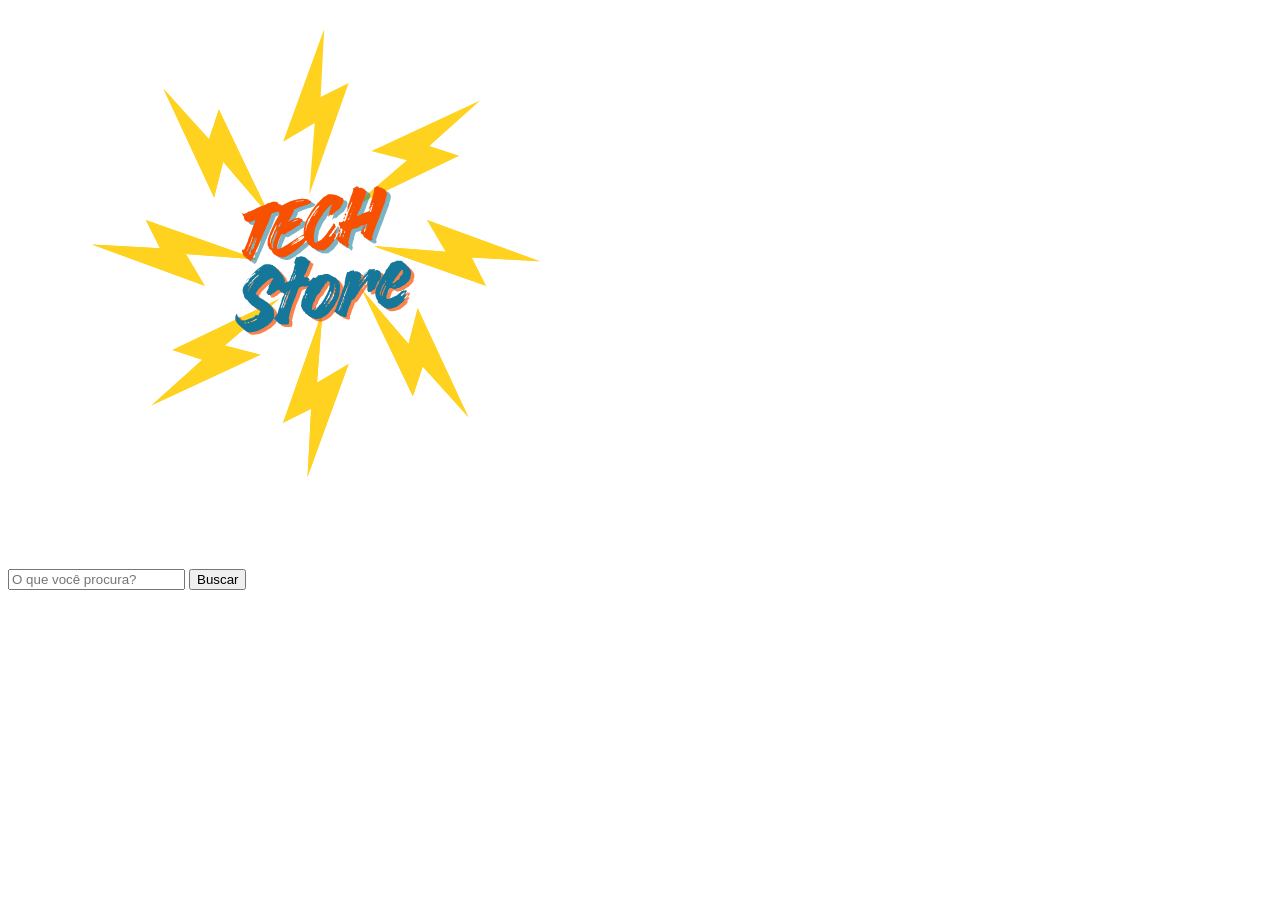
==== pages/index.html @ f7262c96 "alterações" ====
<!DOCTYPE html>
<html lang="pt-br">

<head>
    <meta charset="UTF-8">
    <meta name="viewport" content="width=device-width, initial-scale=1.0">
    <meta name="description" content="Página home da Tech Store. Para ver produtos e ofertas exclusivas.">
    <link rel="preconnect" href="https://fonts.googleapis.com">
    <link rel="preconnect" href="https://fonts.gstatic.com" crossorigin>
    <link href="https://fonts.googleapis.com/css2?family=Poppins:wght@200;300;400;500;600;700&display=swap"
        rel="stylesheet">
    <link rel="stylesheet" href="./index.css" />
    <title>Tech Store</title>
</head>

<body>
    <header>
        <nav>
            <figure>
                <img src="..//assets/logo.png" alt="Logotipo da TechStore" />
            </figure>

            <form role="search" action="/buscar" method="get" aria-label="Pesquisar no site">
                <input id="q" name="q" type="search" placeholder="O que você procura?" required />
                <button type="submit">Buscar</button>
              </form>
        </nav>
    </header>

</body>

</html>
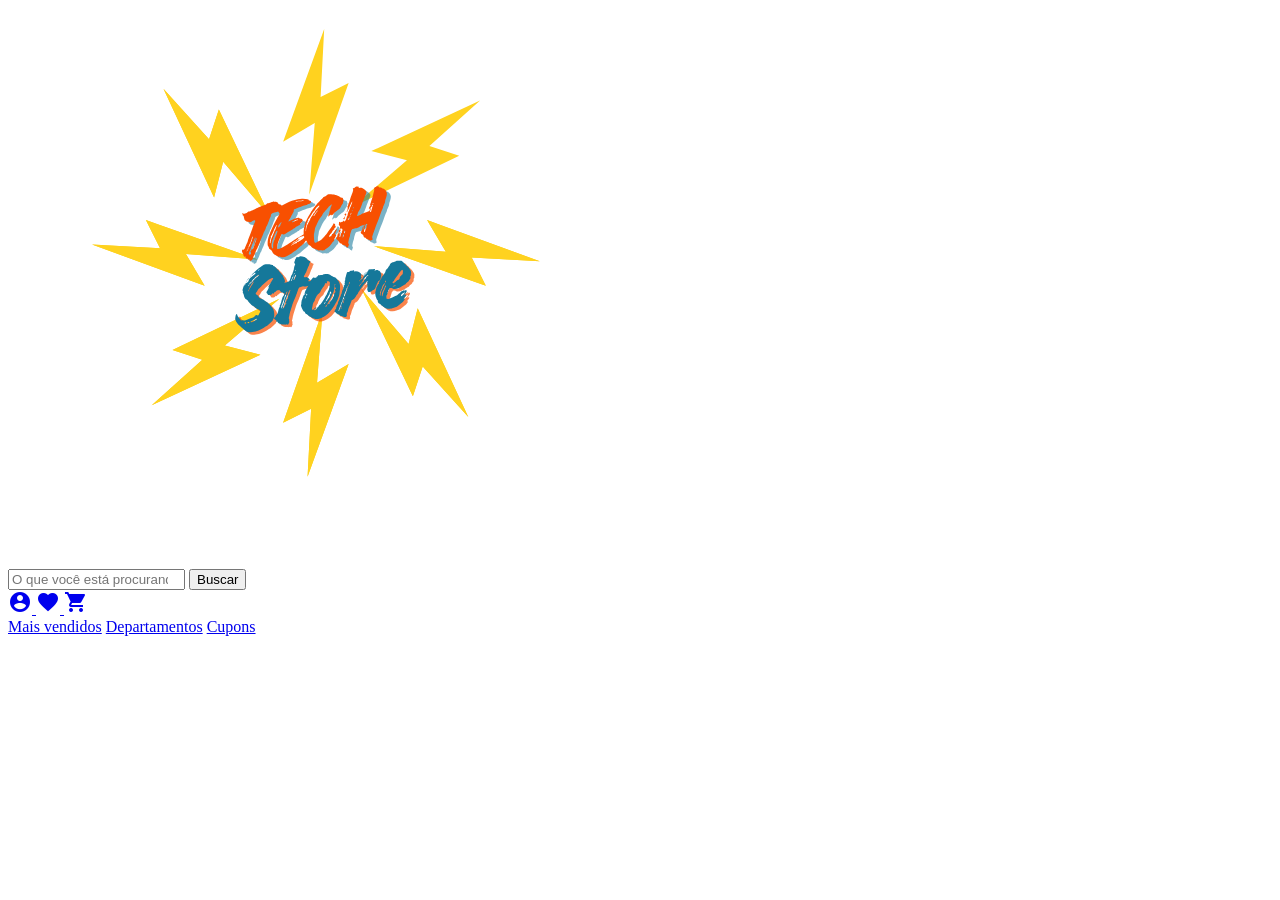
==== commit a27cb897: "home" ====
--- a/pages/index.html
+++ b/pages/index.html
@@ -9,24 +9,49 @@
     <link rel="preconnect" href="https://fonts.gstatic.com" crossorigin>
     <link href="https://fonts.googleapis.com/css2?family=Poppins:wght@200;300;400;500;600;700&display=swap"
         rel="stylesheet">
+    <link href="https://fonts.googleapis.com/icon?family=Material+Icons" rel="stylesheet" />
     <link rel="stylesheet" href="./index.css" />
     <title>Tech Store</title>
 </head>
 
 <body>
     <header>
-        <nav>
+        <section class="header-container">
             <figure>
                 <img src="..//assets/logo.png" alt="Logotipo da TechStore" />
             </figure>
 
             <form role="search" action="/buscar" method="get" aria-label="Pesquisar no site">
-                <input id="q" name="q" type="search" placeholder="O que você procura?" required />
+                <input id="q" name="q" type="search" placeholder="O que você está procurando hoje? Digite aqui..."
+                    required />
                 <button type="submit">Buscar</button>
-              </form>
-        </nav>
+            </form>
+
+            <div class="icons">
+                <a href="login.html">
+                    <span class="material-icons">account_circle</span>
+                </a>
+                <a href="*">
+                    <span class="material-icons">favorite</span>
+                </a>
+                <a href="*">
+                    <span class="material-icons">shopping_cart</span>
+                </a>
+            </div>
+        </section>
     </header>
 
+    <nav>
+        <section class="nav-container">
+            <a href="*">Mais vendidos</a>
+            <a href="*">Departamentos</a>
+            <a href="*">Cupons</a>
+        </section>
+    </nav>
+
+    <main>
+        
+    </main>
 </body>
 
 </html>
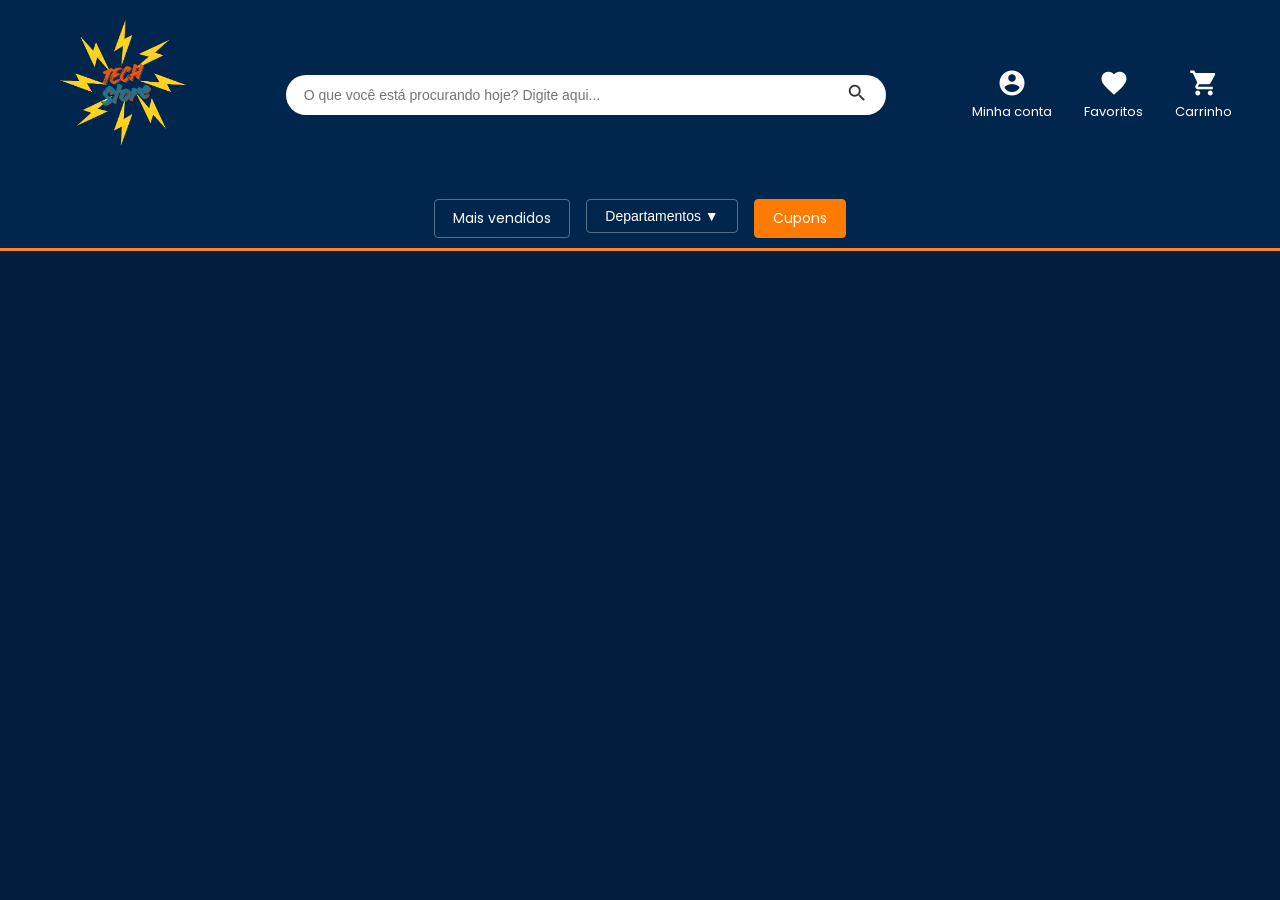
==== commit a4a974dd: "cima feito" ====
--- a/pages/index.html
+++ b/pages/index.html
@@ -4,7 +4,6 @@
 <head>
     <meta charset="UTF-8">
     <meta name="viewport" content="width=device-width, initial-scale=1.0">
-    <meta name="description" content="Página home da Tech Store. Para ver produtos e ofertas exclusivas.">
     <link rel="preconnect" href="https://fonts.googleapis.com">
     <link rel="preconnect" href="https://fonts.gstatic.com" crossorigin>
     <link href="https://fonts.googleapis.com/css2?family=Poppins:wght@200;300;400;500;600;700&display=swap"
@@ -18,40 +17,55 @@
     <header>
         <section class="header-container">
             <figure>
-                <img src="..//assets/logo.png" alt="Logotipo da TechStore" />
+                <img src="../assets/logo.png" alt="Logotipo da TechStore" />
             </figure>
 
-            <form role="search" action="/buscar" method="get" aria-label="Pesquisar no site">
-                <input id="q" name="q" type="search" placeholder="O que você está procurando hoje? Digite aqui..."
-                    required />
-                <button type="submit">Buscar</button>
+            <form class="search-box">
+                <input type="search" placeholder="O que você está procurando hoje? Digite aqui..." required>
+                <button type="submit">
+                    <span class="material-icons">search</span>
+                </button>
             </form>
 
             <div class="icons">
-                <a href="login.html">
+                <div class="icon-item">
                     <span class="material-icons">account_circle</span>
-                </a>
-                <a href="*">
+                    <p>Minha conta</p>
+                </div>
+
+                <div class="icon-item">
                     <span class="material-icons">favorite</span>
-                </a>
-                <a href="*">
+                    <p>Favoritos</p>
+                </div>
+
+                <div class="icon-item">
                     <span class="material-icons">shopping_cart</span>
-                </a>
+                    <p>Carrinho</p>
+                </div>
             </div>
         </section>
+
+        <nav>
+            <section class="nav-container">
+                <a href="#" class="nav-item">Mais vendidos</a>
+        
+                <div class="dropdown">
+                    <button class="nav-item dropdown-btn">Departamentos ▼</button>
+        
+                    <ul class="dropdown-menu">
+                        <li><a href="#">Computadores</a></li>
+                        <li><a href="#">Celulares</a></li>
+                        <li><a href="#">Acessórios</a></li>
+                        <li><a href="#">Periféricos</a></li>
+                    </ul>
+                </div>
+        
+                <a href="#" class="nav-item orange">Cupons</a>
+            </section>
+        </nav>
+        
     </header>
 
-    <nav>
-        <section class="nav-container">
-            <a href="*">Mais vendidos</a>
-            <a href="*">Departamentos</a>
-            <a href="*">Cupons</a>
-        </section>
-    </nav>
-
-    <main>
-        
-    </main>
 </body>
 
 </html>
--- a/pages/index.css
+++ b/pages/index.css
@@ -0,0 +1,174 @@
+* {
+    margin: 0;
+    padding: 0;
+    box-sizing: border-box;
+}
+
+
+body {
+    background: #001F3F;
+    font-family: "Poppins", sans-serif;
+}
+
+
+header {
+    background: #00264d; 
+    border-bottom: 3px solid #FF851B; 
+}
+
+
+.header-container {
+    display: flex;
+    justify-content: space-between;
+    align-items: center;
+    padding: 1rem 3rem;
+}
+
+
+.header-container img {
+    height: 150px;
+    width: auto;
+}
+
+
+.search-box {
+    display: flex;
+    flex: 1;
+    max-width: 600px;
+    margin: 0 3rem;
+}
+
+
+.search-box input {
+    flex: 1;
+    padding: 12px 18px;
+    border: none;
+    border-radius: 50px 0 0 50px;
+    outline: none;
+    font-size: 14px;
+}
+
+
+.search-box button {
+    background: white;
+    border: none;
+    padding: 0 18px;
+    border-radius: 0 50px 50px 0;
+    cursor: pointer;
+}
+
+
+.search-box button .material-icons {
+    font-size: 22px;
+    color: #333;
+}
+
+
+.icons {
+    display: flex;
+    gap: 2rem;
+}
+
+
+.icon-item {
+    display: flex;
+    flex-direction: column;
+    align-items: center;
+    color: white;
+    font-size: 13px;
+}
+
+
+.icon-item .material-icons {
+    font-size: 30px;
+    margin-bottom: 4px;
+}
+
+
+.nav-container {
+    display: flex;
+    justify-content: center;
+    gap: 1rem;
+    padding: 10px 3rem;
+    background: #00264d;
+}
+
+
+.nav-item {
+    padding: 8px 18px;
+    border: 1px solid #ffffff55;
+    border-radius: 4px;
+    color: white;
+    text-decoration: none;
+    font-size: 14px;
+}
+
+
+.nav-item:hover {
+    background: #ffffff22;
+}
+
+
+.nav-item.orange {
+    background: #ff7b00;
+    border-color: #ff7b00;
+}
+
+
+.dropdown {
+    position: relative;
+}
+
+
+.dropdown-btn {
+    padding: 8px 18px;
+    border: 1px solid #ffffff55;
+    background: transparent;
+    color: white;
+    font-size: 14px;
+    border-radius: 4px;
+    cursor: pointer;
+}
+
+
+.dropdown:hover .dropdown-btn {
+    background: #ffffff22;
+}
+
+
+.dropdown-menu {
+    position: absolute;
+    top: 110%;
+    left: 0;
+    background: #002D5E;
+    list-style: none;
+    padding: 0;
+    width: 180px;
+    border-radius: 4px;
+    border: 1px solid #ffffff33;
+    opacity: 0;
+    pointer-events: none;
+    transform: translateY(5px);
+    transition: 0.25s ease;
+}
+
+
+.dropdown:hover .dropdown-menu {
+    opacity: 1;
+    pointer-events: auto;
+    transform: translateY(0);
+}
+
+
+.dropdown-menu li a {
+    display: block;
+    padding: 12px;
+    text-decoration: none;
+    color: white;
+    font-size: 14px;
+}
+
+
+.dropdown-menu li a:hover {
+    background: #ffffff22;
+}
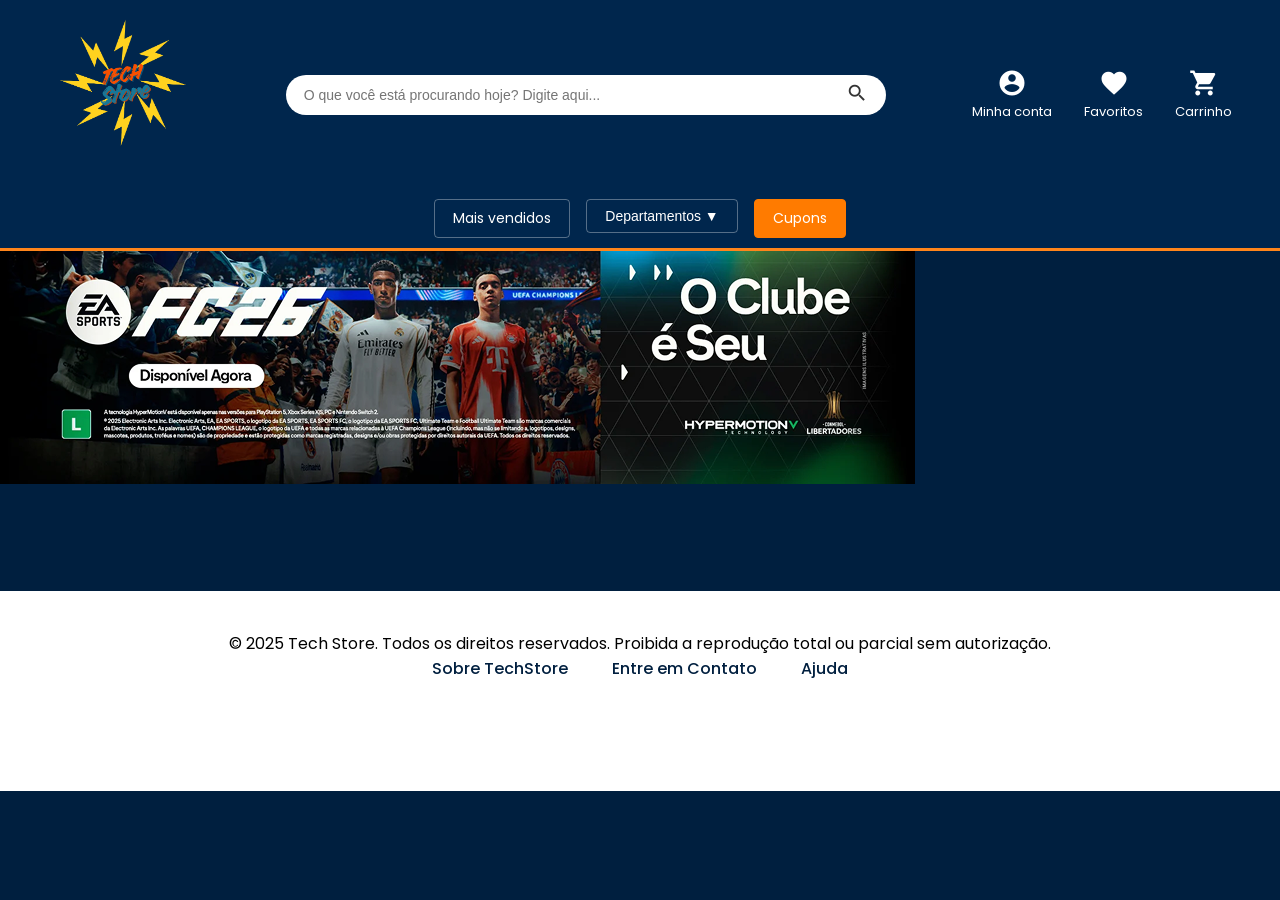
==== commit dbce2ef5: "03/12" ====
--- a/pages/index.html
+++ b/pages/index.html
@@ -63,8 +63,24 @@
                 <a href="#" class="nav-item orange">Cupons</a>
             </section>
         </nav>
-        
     </header>
+
+    <main class="conteudo-container">
+        <section class="carrossel">
+            <figure>
+                <img src="../assets/fifa 1.png" alt="banner do fifa 26">
+            </figure>
+        </section>
+    </main>
+
+    <footer>
+        <section class="footer-container">
+            <p>© 2025 Tech Store. Todos os direitos reservados. Proibida a reprodução total ou parcial sem autorização.</p>
+            <a href="sobre.html">Sobre TechStore</a>
+            <a href="contato.html">Entre em Contato</a>
+            <a href="ajuda.html">Ajuda</a>
+        </section>
+    </footer>
 
 </body>
 
--- a/pages/index.css
+++ b/pages/index.css
@@ -172,3 +172,23 @@
 .dropdown-menu li a:hover {
     background: #ffffff22;
 }
+
+
+footer {
+    background-color: #FFFFFF;
+    height: 200px;
+    width: 100%;
+    margin-top: 100px;
+    padding: 40px 0px;
+    text-align: center;
+}
+
+
+footer a {
+    color: #001F3F;
+    text-decoration: none;
+    font-weight: 500;
+    margin: 10 12px;
+    padding: 20px;
+    transition: color 0.3s;
+}
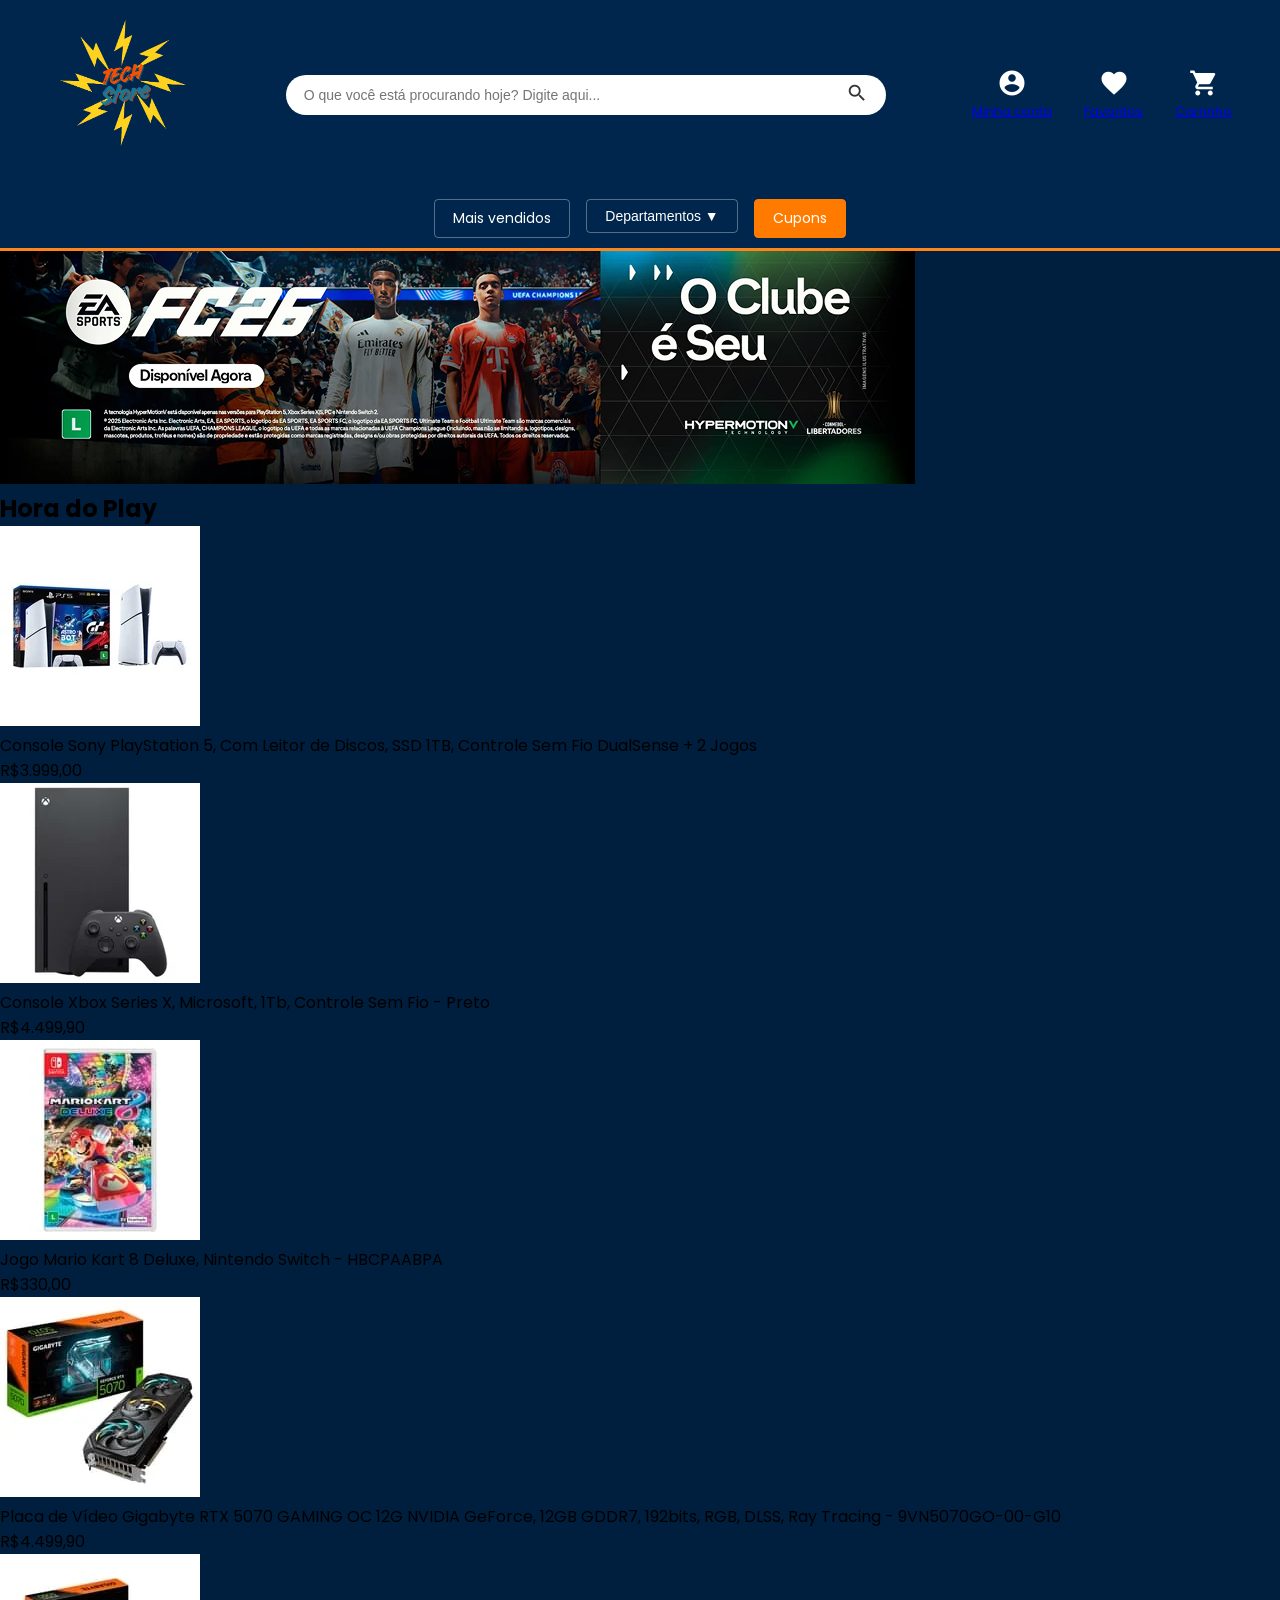
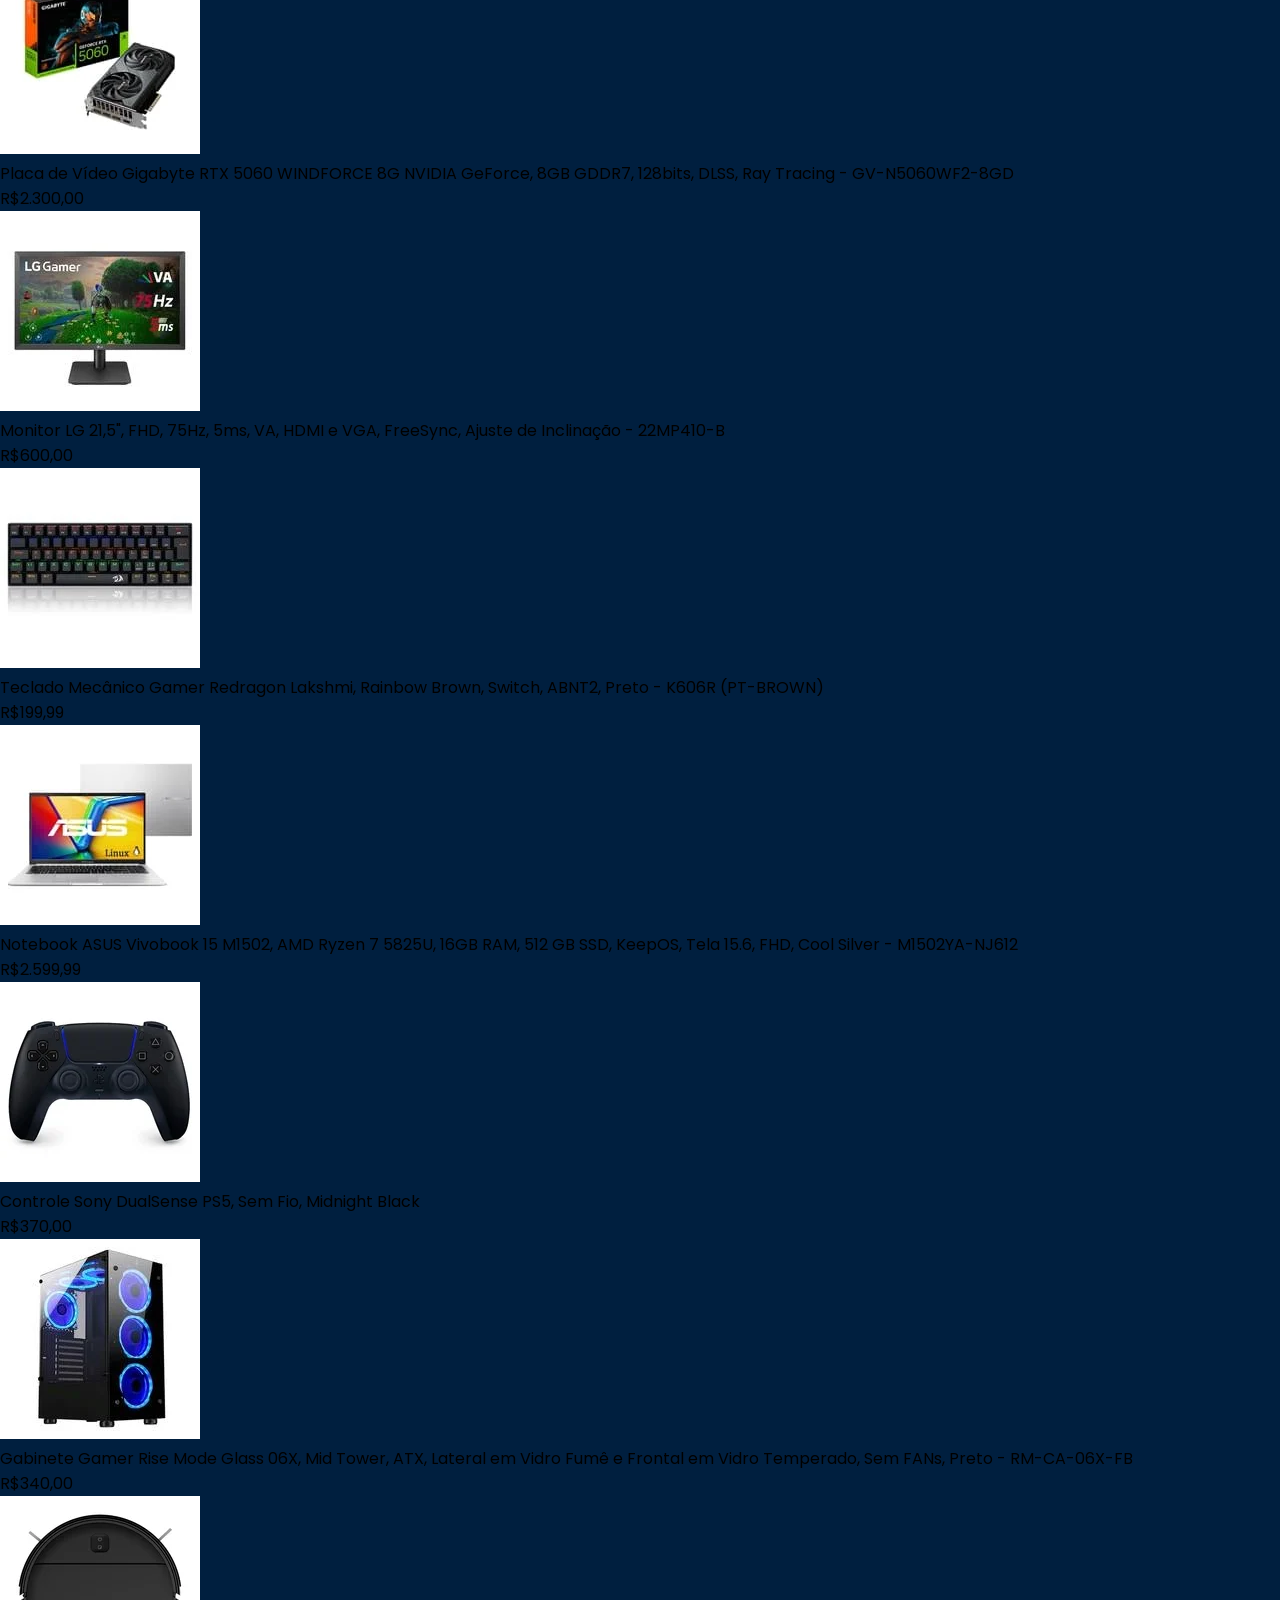
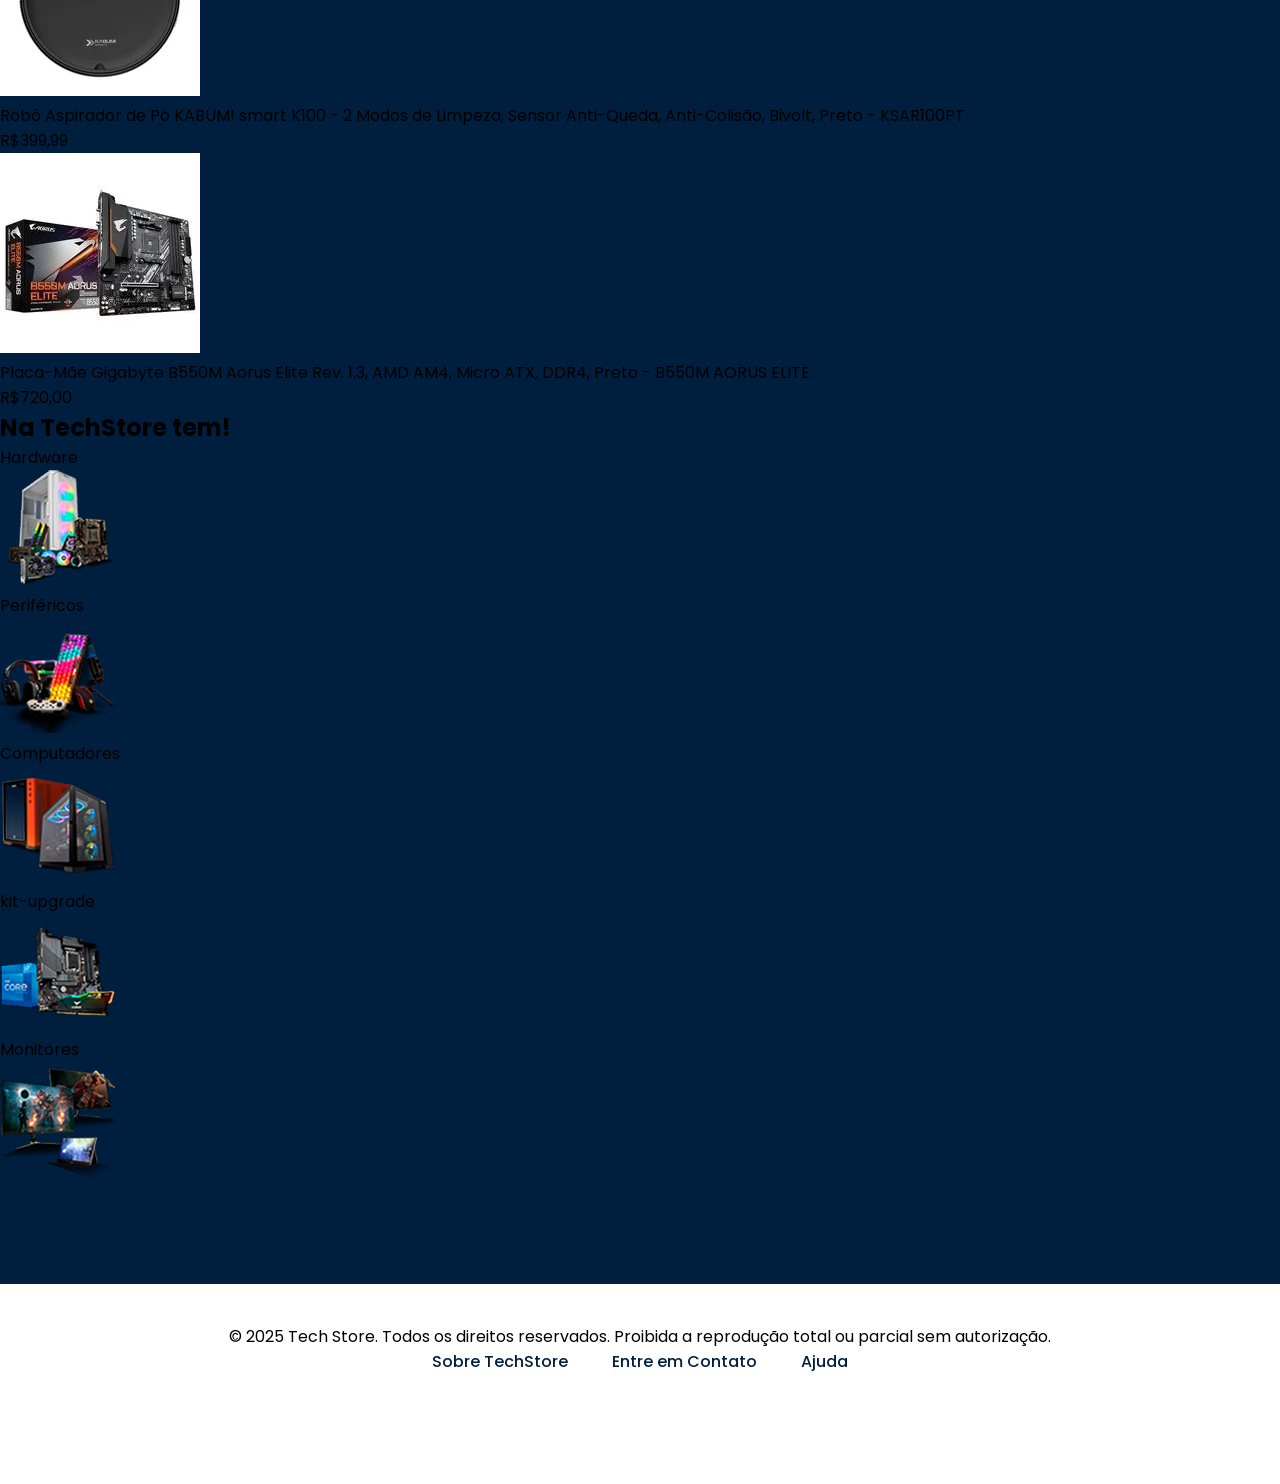
==== commit 9bd87031: "11/12" ====
--- a/pages/index.html
+++ b/pages/index.html
@@ -17,7 +17,9 @@
     <header>
         <section class="header-container">
             <figure>
+                <a href="index.html">
                 <img src="../assets/logo.png" alt="Logotipo da TechStore" />
+                </a>
             </figure>
 
             <form class="search-box">
@@ -30,28 +32,28 @@
             <div class="icons">
                 <div class="icon-item">
                     <span class="material-icons">account_circle</span>
-                    <p>Minha conta</p>
+                    <a href="minha-conta.html">Minha conta</a>
                 </div>
 
                 <div class="icon-item">
                     <span class="material-icons">favorite</span>
-                    <p>Favoritos</p>
+                    <a href="favoritos.html">Favoritos</a>
                 </div>
 
                 <div class="icon-item">
                     <span class="material-icons">shopping_cart</span>
-                    <p>Carrinho</p>
+                    <a href="carrinho.html">Carrinho</a>
                 </div>
             </div>
         </section>
 
         <nav>
             <section class="nav-container">
-                <a href="#" class="nav-item">Mais vendidos</a>
-        
+                <a href="mais-vendidos.html" class="nav-item">Mais vendidos</a>
+
                 <div class="dropdown">
                     <button class="nav-item dropdown-btn">Departamentos ▼</button>
-        
+
                     <ul class="dropdown-menu">
                         <li><a href="#">Computadores</a></li>
                         <li><a href="#">Celulares</a></li>
@@ -59,23 +61,221 @@
                         <li><a href="#">Periféricos</a></li>
                     </ul>
                 </div>
-        
+
                 <a href="#" class="nav-item orange">Cupons</a>
             </section>
         </nav>
     </header>
 
-    <main class="conteudo-container">
-        <section class="carrossel">
+    <main>
+        <section class="banner-container">
             <figure>
-                <img src="../assets/fifa 1.png" alt="banner do fifa 26">
+                <img src="../assets/fifa.png" alt="Fifa 26" />
             </figure>
         </section>
+
+        <section class="hora-do-play">
+            <h1>Hora do Play</h1>
+
+            <ul class="product-grid">
+
+                <li class="product-card">
+                    <article>
+                        <figure>
+                            <img src="../assets/ps5.webp" alt="PlayStation 5" />
+                            <figcaption>Console Sony PlayStation 5, Com Leitor de Discos, SSD 1TB, Controle Sem Fio
+                                DualSense + 2 Jogos</figcaption>
+                        </figure>
+                        <p class="price">R$3.999,00</p>
+                    </article>
+                </li>
+
+                <li class="product-card">
+                    <article>
+                        <figure>
+                            <img src="../assets/xbox.webp" alt="Xbox Series X" />
+                            <figcaption>Console Xbox Series X, Microsoft, 1Tb, Controle Sem Fio - Preto</figcaption>
+                        </figure>
+                        <p class="price">R$4.499,90</p>
+                    </article>
+                </li>
+
+                <li class="product-card">
+                    <article>
+                        <figure>
+                            <img src="../assets/mariokart.webp" alt="Mario Kart 8 Deluxe" />
+                            <figcaption>Jogo Mario Kart 8 Deluxe, Nintendo Switch - HBCPAABPA</figcaption>
+                        </figure>
+                        <p class="price">R$330,00</p>
+                    </article>
+                </li>
+
+                <li class="product-card">
+                    <article>
+                        <figure>
+                            <img src="../assets/gpu-rtx5070.webp" alt="Placa de Vídeo Gigabyte RTX 5070" />
+                            <figcaption>Placa de Vídeo Gigabyte RTX 5070 GAMING OC 12G NVIDIA GeForce, 12GB GDDR7,
+                                192bits, RGB, DLSS, Ray Tracing - 9VN5070GO-00-G10</figcaption>
+                        </figure>
+                        <p class="price">R$4.499,90</p>
+                    </article>
+                </li>
+
+                <li class="product-card">
+                    <article>
+                        <figure>
+                            <img src="../assets/gpu-rtx5060.webp" alt="Placa de Vídeo Gigabyte RTX 5060" />
+                            <figcaption>Placa de Vídeo Gigabyte RTX 5060 WINDFORCE 8G NVIDIA GeForce, 8GB GDDR7,
+                                128bits, DLSS, Ray Tracing - GV-N5060WF2-8GD</figcaption>
+                        </figure>
+                        <p class="price">R$2.300,00</p>
+                    </article>
+                </li>
+
+                <li class="product-card">
+                    <article>
+                        <figure>
+                            <img src="../assets/monitor-lg.webp" alt="Monitor LG 21,5">
+                            <figcaption>Monitor LG 21,5", FHD, 75Hz, 5ms, VA, HDMI e VGA, FreeSync, Ajuste de Inclinação
+                                - 22MP410-B</figcaption>
+                        </figure>
+                        <p class="price">R$600,00</p>
+                    </article>
+                </li>
+
+                <li class="product-card">
+                    <article>
+                        <figure>
+                            <img src="../assets/teclado-redragon.webp" alt="Teclado Mecânico Gamer Redragon">
+                            <figcaption>Teclado Mecânico Gamer Redragon Lakshmi, Rainbow Brown, Switch, ABNT2, Preto -
+                                K606R (PT-BROWN)</figcaption>
+                        </figure>
+                        <p class="price">R$199,99</p>
+                    </article>
+                </li>
+
+                <li class="product-card">
+                    <article>
+                        <figure>
+                            <img src="../assets/asus.webp" alt="Notebook Asus">
+                            <figcaption>Notebook ASUS Vivobook 15 M1502, AMD Ryzen 7 5825U, 16GB RAM, 512 GB SSD,
+                                KeepOS, Tela 15.6, FHD, Cool Silver - M1502YA-NJ612</figcaption>
+                        </figure>
+                        <p class="price">R$2.599,99</p>
+                    </article>
+                </li>
+
+                <li class="product-card">
+                    <article>
+                        <figure>
+                            <img src="../assets/controle-ps5.webp" alt="Controle ps5">
+                            <figcaption>Controle Sony DualSense PS5, Sem Fio, Midnight Black</figcaption>
+                        </figure>
+                        <p class="price">R$370,00</p>
+                    </article>
+                </li>
+
+                <li class="product-card">
+                    <article>
+                        <figure>
+                            <img src="../assets/gabinete-gamer.webp" alt="gabinete gamer ">
+                            <figcaption>Gabinete Gamer Rise Mode Glass 06X, Mid Tower, ATX, Lateral em Vidro Fumê e
+                                Frontal em Vidro Temperado, Sem FANs, Preto - RM-CA-06X-FB</figcaption>
+                        </figure>
+                        <p class="price">R$340,00</p>
+                    </article>
+                </li>
+
+                <li class="product-card">
+                    <article>
+                        <figure>
+                            <img src="../assets/robo-aspirador.webp" alt="Robô aspirador de pó">
+                            <figcaption>Robô Aspirador de Pó KABUM! smart K100 - 2 Modos de Limpeza, Sensor Anti-Queda,
+                                Anti-Colisão, Bivolt, Preto - KSAR100PT</figcaption>
+                        </figure>
+                        <p class="price">R$399,99</p>
+                    </article>
+                </li>
+
+                <li class="product-card">
+                    <article>
+                        <figure>
+                            <img src="../assets/placa-mae.webp" alt="Placa mãe Gigabyte">
+                            <figcaption>Placa-Mãe Gigabyte B550M Aorus Elite Rev. 1.3, AMD AM4, Micro ATX, DDR4, Preto -
+                                B550M AORUS ELITE</figcaption>
+                        </figure>
+                        <p class="price">R$720,00</p>
+                    </article>
+                </li>
+
+            </ul>
+        </section>
+
+        <section class="techstore">
+            <h2>Na TechStore tem!</h2>
+
+            <ul class="product-grid">
+
+                <li class="categoria-card">
+                    <article>
+                        <p class="name">Hardware</p>
+                        <figure>
+                            <a href="">
+                                <img src="../assets/hardware.png" alt="Hardware" />
+                            </a>
+                        </figure>
+                    </article>
+                </li>
+
+                <li class="categoria-card">
+                    <article>
+                        <p class="name">Periféricos</p>
+                        <figure>
+                            <a href="">
+                                <img src="../assets/perifericos.png" alt="Periféricos" />
+                            </a>
+                        </figure>
+                    </article>
+                </li>
+
+                <li class="categoria-card">
+                    <article>
+                        <p class="name">Computadores</p>
+                        <figure>
+                            <a href="">
+                                <img src="../assets/computadores.png" alt="computadores" />
+                            </a>
+                        </figure>
+                    </article>
+                </li>
+
+                <li class="categoria-card">
+                    <article>
+                        <p class="name">kit-upgrade</p>
+                        <figure>
+                            <a href="">
+                                <img src="../assets/kit-upgrade.png" alt="kit-upgrade" />
+                            </a>
+                        </figure>
+                    </article>
+                </li>
+
+                <li class="categoria-card">
+                    <article>
+                        <p class="name">Monitores</p>
+                        <figure>
+                            <a href="">
+                                <img src="../assets/monitores.png" alt="monitores" />
+                            </a>
+                        </figure>
+                    </article>
+                </li>
     </main>
 
     <footer>
         <section class="footer-container">
-            <p>© 2025 Tech Store. Todos os direitos reservados. Proibida a reprodução total ou parcial sem autorização.</p>
+            <p>© 2025 Tech Store. Todos os direitos reservados. Proibida a reprodução total ou parcial sem autorização.
+            </p>
             <a href="sobre.html">Sobre TechStore</a>
             <a href="contato.html">Entre em Contato</a>
             <a href="ajuda.html">Ajuda</a>
